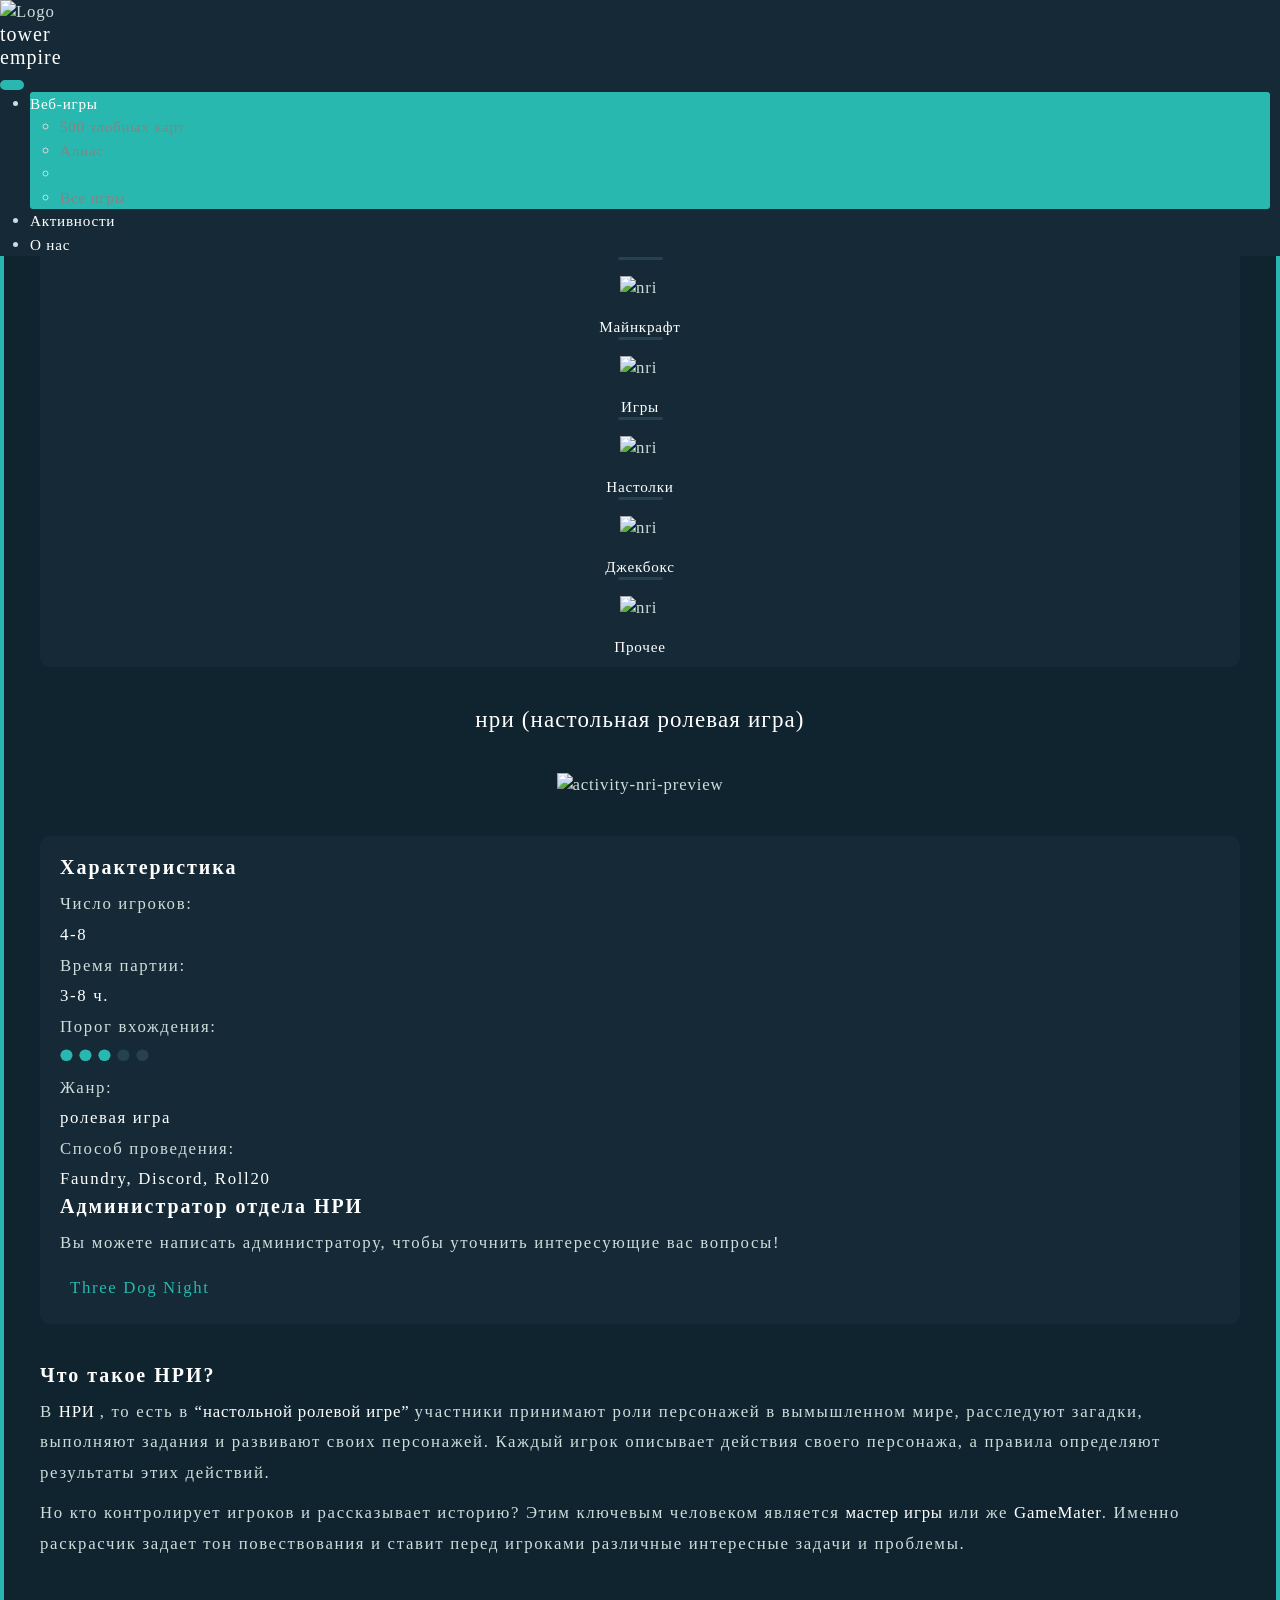
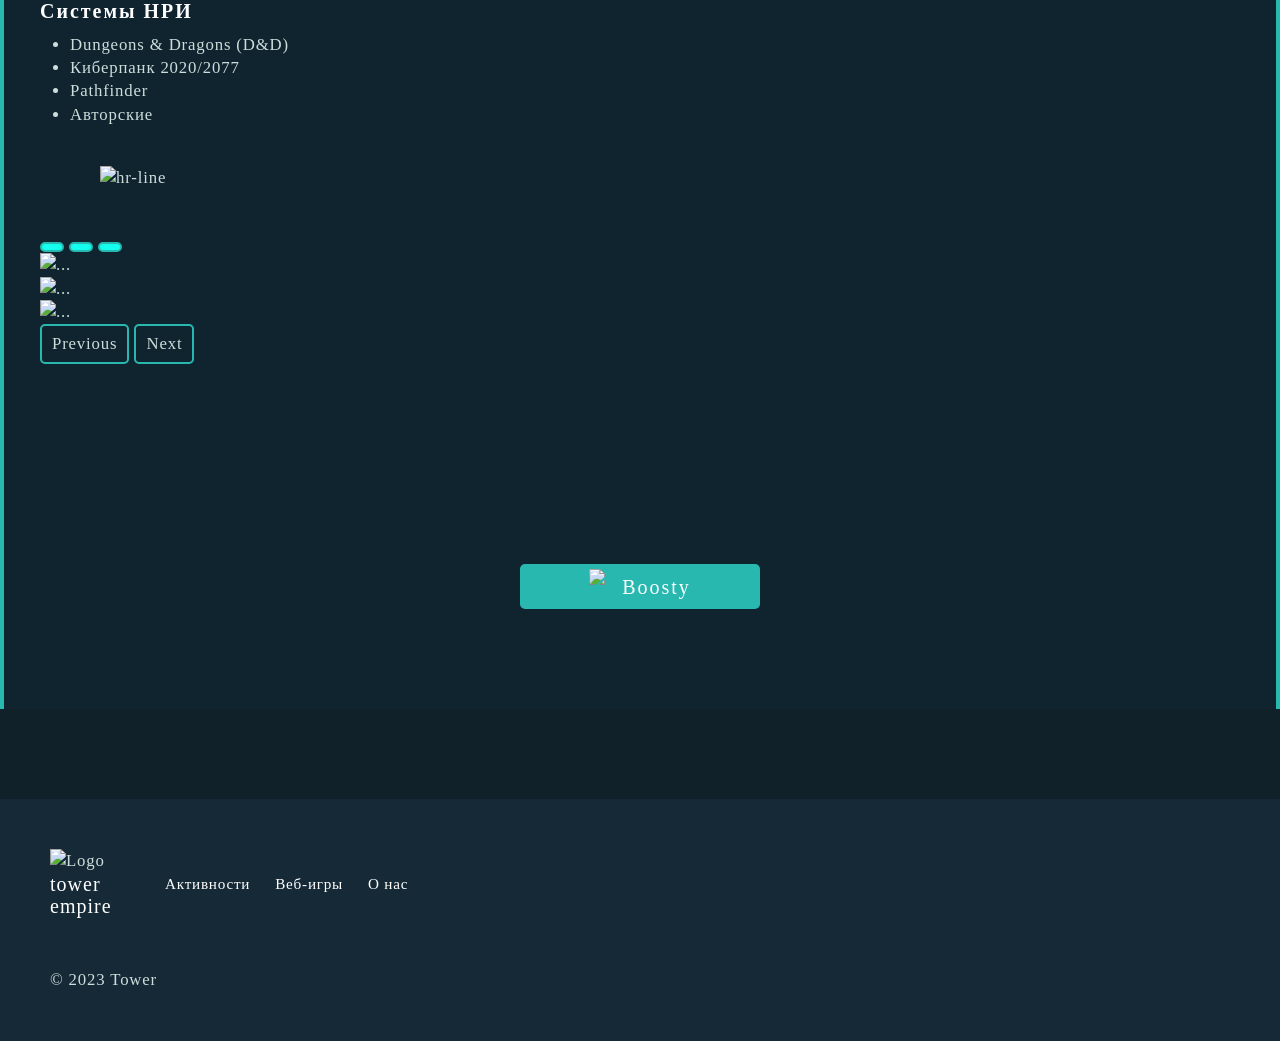
==== activity-nri.html @ 574c3813 "finished index" ====
<!DOCTYPE html>
<html lang="en">

<head>
    <meta charset="UTF-8">
    <meta name="viewport" content="width=device-width, initial-scale=1.0">
    <title>Tower Empire</title>
    <!-- <link rel="stylesheet" href="./css/bootstrap.min.css"> -->
    <link rel="stylesheet" href="./bootstrap/scss/bootstrap.css">
    <link rel="stylesheet" href="./css/main.css">
</head>

<body>
    <header>
        <nav class="container navbar navbar-expand-lg">
            <div class="logo d-flex py-1">
                <a href="#" class="logo__link d-flex">
                    <img src="./img/logo.svg" class="pe-2" alt="Logo">
                    <p class="logo__title">tower empire</p>
                </a>
            </div>
            <button class="navbar-toggler py-2" type="button" data-bs-toggle="collapse"
                data-bs-target="#navbarSupportedContent" aria-controls="navbarSupportedContent" aria-expanded="false"
                aria-label="Toggle navigation">
                <i class="fa-solid fa-bars fa-xl" style="color: #ffffff;"></i>
            </button>
            <div class="collapse navbar-collapse" id="navbarSupportedContent">
                <ul class="navbar-nav ms-auto mb-2 mb-lg-0">
                    <li class="nav-item dropdown nav-item-active">
                        <a class="nav-link dropdown-toggle px-3" href="#" id="navbarDropdown" role="button"
                            data-bs-toggle="dropdown" aria-expanded="false">
                            Веб-игры
                        </a>
                        <ul class="dropdown-menu " aria-labelledby="navbarDropdown">
                            <li><a class="dropdown-item" href="#">500 злобных карт</a></li>
                            <li><a class="dropdown-item" href="#">Алиас</a></li>
                            <li>
                                <hr class="dropdown-divider">
                            </li>
                            <li><a class="dropdown-item" href="#">Все игры</a></li>
                        </ul>
                    </li>
                    <li class="nav-item">
                        <a class="nav-link" href="#">Активности</a>
                    </li>
                    <li class="nav-item me-0">
                        <a class="nav-link" href="#">О нас</a>
                    </li>
                </ul>
            </div>
        </nav>
    </header>

    <main>
        <img src="./img/bg-dragons.png" class="img-fluid bg-dragons" alt="BgImage">
        <div class="container container-main container-activity">
            <img src="./img/border-decor.svg" class="border-decor border-decor_left" alt="BorderDecor">
            <img src="./img/border-decor.svg" class="border-decor border-decor_right" alt="BorderDecor">
            <div class="row container__title-blue">
                <h3 class="title-blue">Наши активности</h3>
            </div>

            <div class="row container__select-activities container_mb_block">
                <div class="col-lg-2 col-6 container__activity-item">
                    <div class="activity-item">
                        <a href="#" class="activity-item__a">
                            <div class="activity-item__line activity-item__line_active"></div>
                            <img class="activity-item__img" src="./img/activities/activity-nri.svg" alt="nri">
                            <p class="activity-item__text">НРИ</p>
                        </a>
                    </div>
                </div>

                <div class="col-lg-2 col-6 container__activity-item">
                    <div class="activity-item">
                        <a href="#" class="activity-item__a">
                            <div class="activity-item__line "></div>
                            <img class="activity-item__img" src="./img/activities/activity-minecraft.svg" alt="nri">
                            <p class="activity-item__text">Майнкрафт</p>
                        </a>
                    </div>
                </div>

                <div class="col-lg-2 col-6 container__activity-item">
                    <div class="activity-item">
                        <a href="#" class="activity-item__a">
                            <div class="activity-item__line "></div>
                            <img class="activity-item__img" src="./img/activities/activity-games.svg" alt="nri">
                            <p class="activity-item__text">Игры</p>
                        </a>
                    </div>
                </div>


                <div class="col-lg-2 col-6 container__activity-item">
                    <div class="activity-item">
                        <a href="#" class="activity-item__a">
                            <div class="activity-item__line "></div>
                            <img class="activity-item__img" src="./img/activities/activity-table-games.svg" alt="nri">
                            <p class="activity-item__text">Настолки</p>
                        </a>
                    </div>
                </div>

                <div class="col-lg-2 col-6 container__activity-item">
                    <div class="activity-item">
                        <a href="#" class="activity-item__a">
                            <div class="activity-item__line "></div>
                            <img class="activity-item__img" src="./img/activities/activity-jackbox.svg" alt="nri">
                            <p class="activity-item__text">Джекбокс </p>
                        </a>
                    </div>
                </div>

                <div class="col-lg-2 col-6 container__activity-item">
                    <div class="activity-item">
                        <a href="#" class="activity-item__a">
                            <div class="activity-item__line "></div>
                            <img class="activity-item__img" src="./img/activities/other.svg" alt="nri">
                            <p class="activity-item__text">Прочее </p>
                        </a>
                    </div>
                </div>
            </div>

            <div class="container__title-white container_mb_block">
                <h3 class="title-white">нри (настольная ролевая игра)</h3>
            </div>

            <div class="row container__activity-info container_mb_block">
                <div class="col-xl-6 col-sm-12 container__activity-preview container_mb_block">
                    <img src="./img/activities/nri/activity-nri-preview.svg" class="" alt="activity-nri-preview">
                </div>
                <div class="col-xl-6 col-sm-12 activity-properties">
                    <div class="row">
                        <h4 class="subtitle container__subtitle"> Характеристика </h4>
                        <div class="d-flex activity-properties__item">
                            <p class="text activity-properties__item-key"> Число игроков: </p>
                            <p class="text text_span"> 4-8 </p>
                        </div>

                        <div class="d-flex activity-properties__item">
                            <p class="text activity-properties__item-key"> Время партии: </p>
                            <p class="text text_span"> 3-8 ч. </p>
                        </div>

                        <div class="d-flex activity-properties__item">
                            <p class="text activity-properties__item-key"> Порог вхождения: </p>
                            <div class="text text_span activity-properties__item-value_difficulty">
                                <svg class="activity-properties__circle-difficulty_active"
                                    xmlns="http://www.w3.org/2000/svg" width="13" height="13" fill="none"
                                    viewBox="0 0 13 13">
                                    <ellipse cx="6.442" cy="6.256" fill="#26414F" rx="6.063" ry="5.856" />
                                </svg>

                                <svg class="activity-properties__circle-difficulty_active"
                                    xmlns="http://www.w3.org/2000/svg" width="13" height="13" fill="none"
                                    viewBox="0 0 13 13">
                                    <ellipse cx="6.442" cy="6.256" fill="#26414F" rx="6.063" ry="5.856" />
                                </svg>

                                <svg class="activity-properties__circle-difficulty_active"
                                    xmlns="http://www.w3.org/2000/svg" width="13" height="13" fill="none"
                                    viewBox="0 0 13 13">
                                    <ellipse cx="6.442" cy="6.256" fill="#26414F" rx="6.063" ry="5.856" />
                                </svg>

                                <svg xmlns="http://www.w3.org/2000/svg" width="13" height="13" fill="none"
                                    viewBox="0 0 13 13">
                                    <ellipse cx="6.442" cy="6.256" fill="#26414F" rx="6.063" ry="5.856" />
                                </svg>

                                <svg xmlns="http://www.w3.org/2000/svg" width="13" height="13" fill="none"
                                    viewBox="0 0 13 13">
                                    <ellipse cx="6.442" cy="6.256" fill="#26414F" rx="6.063" ry="5.856" />
                                </svg>

                            </div>
                        </div>

                        <div class="d-flex activity-properties__item">
                            <p class="text activity-properties__item-key"> Жанр: </p>
                            <p class="text text_span"> ролевая игра </p>
                        </div>

                        <div class="d-flex activity-properties__item">
                            <p class="text activity-properties__item-key"> Способ проведения: </p>
                            <p class="text text_span"> Faundry, Discord, Roll20 </p>
                        </div>
                    </div>
                    <hr>
                    <div class="row">
                        <h4 class="subtitle container__subtitle"> Администратор отдела НРИ </h4>
                        <p class="text activity-properties__admin-text">Вы можете написать администратору, чтобы
                            уточнить интересующие вас вопросы!</p>
                        <div class="discord-member">
                            <img src="./img/discord-avatars/three-dog-night.png" alt="">
                            <p class="text text_color_blue"> Three Dog Night </p>
                        </div>
                    </div>
                </div>
            </div>

            <div class="row container_mb_block">
                <h4 class="subtitle container__subtitle">Что такое НРИ?</h4>
                <p class="text container_mb_sm">В <span class="text_span"> НРИ </span>, то есть в <span
                        class="text_span"> “настольной
                        ролевой игре” </span> участники принимают роли персонажей в вымышленном мире,
                    расследуют загадки, выполняют задания и развивают своих персонажей. Каждый игрок описывает действия
                    своего персонажа, а правила определяют результаты этих действий.
                </p>
                <p class="text"> Но кто контролирует игроков и рассказывает историю? Этим ключевым человеком является
                    <span class="text_span">мастер игры</span> или
                    же <span class="text_span">GameMater</span>. Именно раскрасчик задает тон повествования и ставит
                    перед игроками различные
                    интересные задачи и проблемы.
                </p>
            </div>

            <div class="row">
                <h4 class="subtitle container__subtitle"> Системы НРИ </h4>
                <ul class="text container_mb_block">
                    <li> Dungeons & Dragons (D&D) </li>
                    <li> Киберпанк 2020/2077 </li>
                    <li> Pathfinder </li>
                    <li> Авторские </li>
                </ul>
            </div>

            <img class="hr-line container_mb_block" src="./img/hr-line.svg" alt="hr-line">

            <div class="row container__slider">
                <div id="carouselExampleIndicators" class="carousel slide" data-bs-ride="carousel">
                    <div class="carousel-indicators">
                        <button type="button" data-bs-target="#carouselExampleIndicators" data-bs-slide-to="0"
                            class="active " aria-current="true" aria-label="Slide 1"></button>
                        <button type="button" data-bs-target="#carouselExampleIndicators" data-bs-slide-to="1"
                            aria-label="Slide 2"></button>
                        <button type="button" data-bs-target="#carouselExampleIndicators" data-bs-slide-to="2"
                            aria-label="Slide 3"></button>
                    </div>
                    <div class="carousel-inner">
                        <div class="carousel-item active">
                            <img src="./img/activities/nri/nri1.png" class="d-block w-100" alt="...">
                        </div>
                        <div class="carousel-item">
                            <img src="./img/activities/nri/nri2.png" class="d-block w-100" alt="...">
                        </div>
                        <div class="carousel-item">
                            <img src="./img/activities/nri/nri3.png" class="d-block w-100" alt="...">
                        </div>
                    </div>
                    <button class="carousel-control-prev" type="button" data-bs-target="#carouselExampleIndicators"
                        data-bs-slide="prev">
                        <span class="carousel-control-prev-icon" aria-hidden="true"></span>
                        <span class="visually-hidden">Previous</span>
                    </button>
                    <button class="carousel-control-next" type="button" data-bs-target="#carouselExampleIndicators"
                        data-bs-slide="next">
                        <span class="carousel-control-next-icon" aria-hidden="true"></span>
                        <span class="visually-hidden">Next</span>
                    </button>
                </div>
            </div>

            <button class="btn-boosty d-flex justify-content-center align-items-center" alt="">
                <img src="./img/i-boosty.svg">
                Boosty
            </button>

        </div>
    </main>


    <footer class="container-fluid">
        <div class="container">

            <div class="footer__items">
                <div class="logo d-flex">
                    <a href="#" class="logo__link d-flex">
                        <img src="./img/logo.svg" class="pe-2" alt="Logo">
                        <p class="logo__title">tower empire</p>
                    </a>
                </div>

                <div class="footer__hyperlinks">
                    <a href="#">Активности</a>
                    <a href="#">Веб-игры</a>
                    <a href="#">О нас</a>
                </div>

            </div>

            <hr>

            <p>© 2023 Tower</p>
        </div>
    </footer>

    <script src="./js/bootstrap.bundle.min.js"></script>
    <script src="https://kit.fontawesome.com/5aa26e8b69.js" crossorigin="anonymous"></script>
</body>

</html>


<!-- это начало разметки для первой страницы -->

<!-- <div class="row">
    <h3>Приветствуем</h3>
    <h1>ПУТНИК</h1>
</div>
<div class="row">
    <p class="text">
        Этот сайт является вратами на наш Discord сервер. У нас вы можете найти хороших
        собеседников, поиграть в настольные игры, ДнД и поучаствовать в множестве других
        мероприятий.
    </p>
    <p class="text">
        Приходите отдохнуть от мирских забот в ламповой атмосфере!
    </p>
</div>
<div class="row">
    <button class="my-2">Discord-сервер</button>
    <button class="my-2">Discord-сервер</button>
    <button class="my-2">Discord-сервер</button>
</div> -->
---- css/main.css ----
@charset "UTF-8";
/*Подключение шрифтов*/
@import url("https://fonts.cdnfonts.com/css/baron-neue");
@import url("https://fonts.cdnfonts.com/css/bebas-neue");
@import url("https://fonts.cdnfonts.com/css/furore");
@import url("../fonts/Gilroy/stylesheet.css");
/*Обнуление стилей*/
/*Обнуление*/
* {
  padding: 0;
  margin: 0;
  border: 0;
}

p {
  padding: 0;
  margin: 0;
}

ul {
  padding: 0;
  margin: 0;
}

*, *:before, *:after {
  box-sizing: border-box;
}

:focus, :active {
  outline: none;
}

nav, footer, header, aside {
  display: block;
}

html, body {
  width: 100%;
  font-size: 100%;
  line-height: 1;
  font-size: 14px;
  -ms-text-size-adjust: 100%;
  -moz-text-size-adjust: 100%;
  -webkit-text-size-adjust: 100%;
}

input, button, textarea {
  font-family: inherit;
}

input::-ms-clear {
  display: none;
}

button {
  cursor: pointer;
}

button::-moz-focus-inner {
  padding: 0;
  border: 0;
}

a, a:visited {
  text-decoration: none;
}

a:hover {
  text-decoration: none;
}

img {
  vertical-align: top;
}

h1, h2, h3, h4, h5, h6 {
  font-size: inherit;
  font-weight: 400;
}

/*--------------------*/
/*Шрифты*/
/*Палитра цветов*/
* {
  color: #ccdedb;
  font-family: Gilroy Light;
  font-size: calc(15px + 3 * (100vw - 320px) / 1620);
  font-style: normal;
  font-weight: normal;
  line-height: 1.4;
  letter-spacing: 0.05em;
}

.logo .logo__title {
  color: #fff;
  font-family: "furore";
  font-size: 20px;
  font-style: normal;
  font-weight: 400;
  line-height: 1.12;
  letter-spacing: "";
}

.text, button {
  color: #ccdedb;
  font-family: Gilroy Light;
  font-size: calc(15px + 3 * (100vw - 320px) / 1620);
  font-style: normal;
  font-weight: 400;
  line-height: 1.82;
  letter-spacing: 0.1em;
}

body main .container-index .block-welcome__title, .title-blue {
  color: #28b8af;
  font-family: Gilroy Regular;
  font-size: calc(30px + 5 * (100vw - 320px) / 1620);
  font-style: normal;
  font-weight: 600;
  line-height: normal;
  letter-spacing: 0.11em;
}

body main .container-index .block-welcome__subtitle, .title-white {
  color: #fff;
  font-family: "Baron Neue";
  font-size: calc(20px + 5 * (100vw - 320px) / 1620);
  font-style: normal;
  font-weight: 400;
  line-height: normal;
  letter-spacing: 0.05em;
}

.subtitle {
  color: #fff;
  font-family: Gilroy Regular;
  font-size: calc(17px + 5 * (100vw - 320px) / 1620);
  font-style: normal;
  font-weight: 600;
  line-height: normal;
  letter-spacing: 0.1em;
}

body main .container-activity .container__select-activities .container__activity-item .activity-item__a .activity-item__text, a,
nav-item {
  color: #fff;
  font-family: Gilroy Light;
  font-size: calc(14px + 2 * (100vw - 320px) / 1620);
  font-style: normal;
  font-weight: 400;
  line-height: "";
  letter-spacing: "";
}

body main .container-activity .container__select-activities .container__activity-item .activity-item__a .activity-item__text, a,
nav-item {
  color: #ffffff !important;
  transition: 0.2s ease;
}
body main .container-activity .container__select-activities .container__activity-item .activity-item__a .activity-item__text:hover, a:hover,
nav-item:hover {
  color: #28b8af !important;
}

section {
  margin-bottom: 40px;
}

button {
  background-color: #28b8af;
  color: #ffffff;
  border-radius: 5px !important;
  border: 2px solid #28b8af;
  padding: 3px 10px;
  transition: 0.2s ease;
}
button:hover {
  background-color: #138f87;
}

.btn-outline {
  background: transparent;
  border: 2px solid #ccdedb;
  transition: 0.2s ease;
}
.btn-outline:hover {
  border-color: #28b8af;
  color: #28b8af;
  background: transparent;
}

.container {
  background: #102430;
  position: relative;
  z-index: 15;
}
@media (min-width: 350px) and (max-width: 780px) {
  .container {
    max-width: 100%;
  }
}

.bg-dragons {
  position: fixed;
  top: 0px;
  width: 100%;
}

ul {
  padding-left: 30px !important;
}

.hr-line {
  display: block;
  margin: auto;
  width: 90%;
}

.text_color_blue {
  color: #28b8af;
}

.text_span {
  color: #fff;
  font-weight: 500;
}

.title-blue {
  text-align: center;
}

.title-white {
  text-align: center;
}

.btn-active {
  background: #28b8af !important;
}

.container_mb_block {
  margin-bottom: 40px;
}

.container_mb_sm {
  margin-bottom: 10px;
}

.discord-member {
  display: flex;
  align-items: center;
}
.discord-member img {
  margin-right: 10px;
}

.carousel-indicators [data-bs-target] {
  background-color: #15ffef;
}

.carousel-control-next-icon,
.carousel-control-prev-icon {
  width: 3rem;
  height: 3rem;
}

.carousel-control-prev,
.carousel-control-next {
  background-color: unset !important;
  color: unset !important;
}

.carousel-indicators {
  bottom: -60px;
}

.btn-boosty {
  display: block;
  margin: auto;
  width: 240px;
  height: 45px;
  border-radius: 5px;
  font-size: 20px;
  position: relative;
}
.btn-boosty img {
  padding-right: 10px;
}
.btn-boosty::before {
  content: url("../img/boosty-cat.svg");
  position: absolute;
  top: -70px;
}

.block-boosty {
  margin-top: 200px;
}

.logo .logo__title {
  width: 85px;
  flex-shrink: 0;
}

body {
  background: #11212a;
}
body header {
  background: #152a36;
  position: fixed;
  top: 0;
  width: 100%;
  z-index: 1020;
}
body header .container {
  background: #152a36;
}
body header .container .navbar-toggler {
  background-color: #28b8af !important;
}
body header .container .navbar-collapse .nav-item-active {
  background: #28b8af;
  transition: 0.2s ease;
}
body header .container .navbar-collapse .nav-item-active:hover {
  background: #138f87;
}
body header .container .navbar-collapse .nav-item-active .nav-link:hover {
  color: white !important;
}
body header .container .navbar-collapse li {
  border-radius: 3px;
  margin-right: 10px;
}
body header .container .navbar-collapse .dropdown-item {
  color: #818586 !important;
}
body main .container {
  margin-top: 90px;
  margin-bottom: 90px;
  padding: 100px 0;
}
body main .container-main {
  position: relative;
  padding-top: 20px;
  padding-left: 40px;
  padding-right: 40px;
}
body main .container-main::before, body main .container-main::after {
  content: "";
  background: #28b8af;
  position: absolute;
  top: 35px;
  bottom: 0;
  left: 0;
  width: 4px;
}
body main .container-main::after {
  left: calc(100% - 4px);
  width: 4px;
}
body main .container-main .container__subtitle {
  margin-bottom: 10px;
}
body main .container-main .container__title-blue {
  margin-bottom: 20px;
}
body main .container-main .container__slider {
  margin-bottom: 200px;
}
body main .container-main .border-decor {
  position: absolute;
  top: 0px;
}
body main .container-main .border-decor_left {
  left: 0px;
}
body main .container-main .border-decor_right {
  left: calc(100% - 18px);
  transform: scale(-1, 1);
}
body main .container-index .title-white {
  font-size: calc(25px + 5 * (100vw - 320px) / 1620);
}
body main .container-index .block-welcome {
  padding-top: 40px;
  justify-content: center;
  align-items: center;
}
body main .container-index .block-welcome__title {
  font-size: calc(60px + 5 * (100vw - 320px) / 1620);
  font-weight: 500;
  letter-spacing: 0em;
}
body main .container-index .block-welcome__subtitle {
  font-size: calc(80px + 10 * (100vw - 320px) / 1620);
  color: #28b8af;
  margin-left: -1.98px;
  margin-bottom: 40px;
}
body main .container-index .block-welcome__subtitle::after {
  content: url("../img/index/torch.svg");
  position: relative;
  top: 2px;
  left: 2px;
}
body main .container-index .block-welcome__text {
  margin-bottom: 5px;
}
body main .container-index .block-welcome__subtext {
  margin-bottom: 30px;
}
body main .container-index .block-welcome p {
  line-height: 28px;
}
body main .container-index .block-welcome button {
  white-space: nowrap;
  width: 100%;
  height: 45px;
}
body main .container-index .block-welcome__btns .col {
  margin-bottom: 15px;
}
body main .container-index .block-welcome__btns .block-welcome__btn-discord {
  background-color: #324E94;
  border: 2px solid #324E94;
}
body main .container-index .block-welcome__btns .block-welcome__btn-discord:hover {
  border-color: #152a36;
  color: white;
  background: #1c3470;
}
body main .container-index .block-activities__col {
  position: relative;
}
body main .container-index .block-activities__col .block-activities__img,
body main .container-index .block-activities__col .block-activities__img-text {
  transition: 0.3s;
}
body main .container-index .block-activities__col:hover img {
  filter: brightness(30%);
}
body main .container-index .block-activities__col:hover p {
  color: #28b8af;
}
body main .container-index .block-activities__img-text {
  position: absolute;
  top: 50%;
  left: 50%;
  transform: translate(-50%, -50%);
  color: #FFF;
  font-weight: 500;
}
body main .container-index .block-activities__img-text_sm {
  font-size: 1.6em;
}
body main .container-index .block-activities__img-text_lg {
  font-size: 2.5em;
}
body main .container-index .block-activities__img {
  width: 100%;
  -o-object-fit: cover;
     object-fit: cover;
  padding-bottom: 20px;
  filter: brightness(60%);
}
body main .container-index .block-activities__img_sm {
  height: 220px !important;
}
body main .container-index .block-activities__img_lg {
  height: 350px;
}
body main .container-index .block-about__card {
  background: #152a36;
  padding: 30px;
  margin-bottom: 40px;
  border-radius: 10px;
}
body main .container-index .block-about p {
  color: #95A5AD;
  line-height: 1.5em;
}
body main .container-activity .container__select-activities {
  background: #152a36;
  border-radius: 10px;
  padding: 10px;
  justify-content: center;
}
@media (max-width: 991px) {
  body main .container-activity .container__select-activities .container__activity-item {
    margin-bottom: 20px;
  }
}
body main .container-activity .container__select-activities .container__activity-item .activity-item__a {
  display: flex;
  flex-direction: column;
  align-items: center;
  justify-content: space-between;
  height: 80px;
}
body main .container-activity .container__select-activities .container__activity-item .activity-item__a .activity-item__line {
  background: #26414f;
  border-radius: 5px;
  width: 45px;
  height: 3px;
}
body main .container-activity .container__select-activities .container__activity-item .activity-item__a .activity-item__line_active {
  background: #28b8af;
}
body main .container-activity .container__select-activities .container__activity-item .activity-item__a .activity-item__img {
  max-height: 50px;
  min-width: 40px;
}
body main .container-activity .container__activity-info .container__activity-preview {
  display: flex;
  align-items: center;
  justify-content: center;
}
body main .container-activity .container__activity-info .activity-properties {
  background: #152a36;
  border-radius: 10px;
  padding: 20px;
}
body main .container-activity .container__activity-info .activity-properties .activity-properties__item-key {
  padding-right: 10px;
}
body main .container-activity .container__activity-info .activity-properties .activity-properties__item .activity-properties__circle-difficulty_active ellipse {
  fill: #28b8af;
}
body main .container-activity .container__activity-info .activity-properties .activity-properties__admin-text {
  margin-bottom: 15px;
}
body footer {
  background: #152a36;
  padding: 50px;
  position: relative;
  z-index: 1;
}
body footer .container {
  background: #152a36;
}
body footer .container .footer__items {
  display: flex;
  align-items: center;
  margin-bottom: 50px;
}
body footer .container .footer__items .logo {
  padding-right: 30px;
}
body footer .container .footer__items .footer__hyperlinks a {
  padding-right: 20px;
}/*# sourceMappingURL=main.css.map */
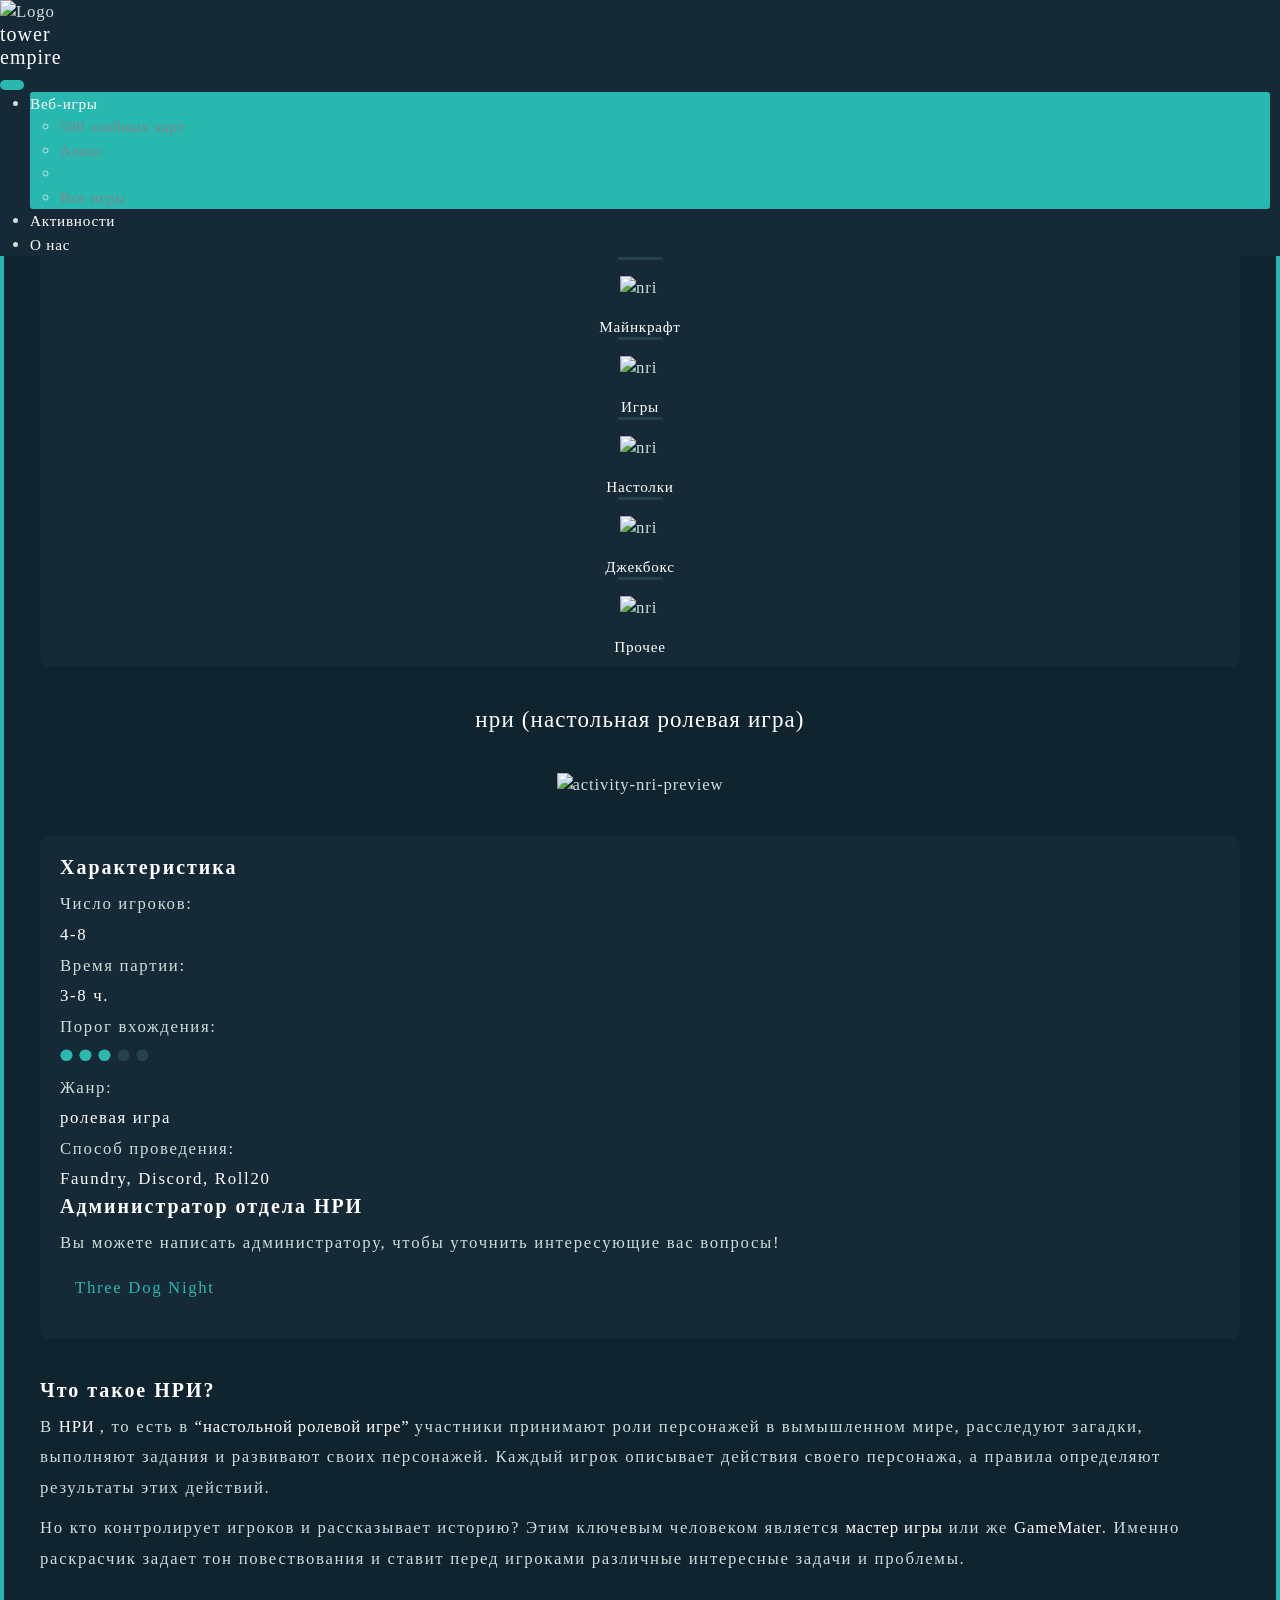
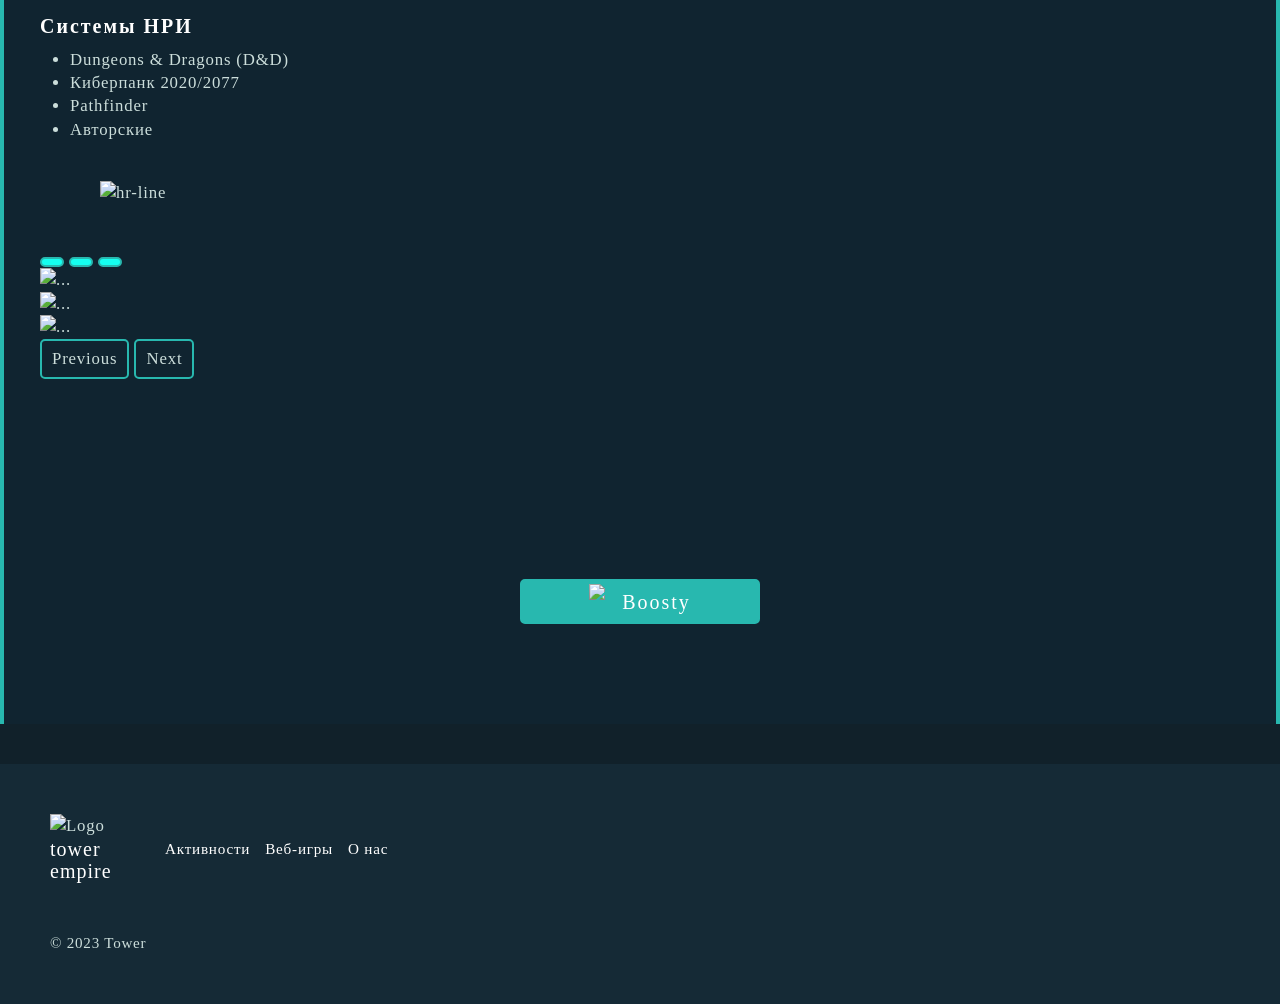
==== commit a4d18dc6: "finished page "About"" ====
--- a/activity-nri.html
+++ b/activity-nri.html
@@ -195,7 +195,7 @@
                             уточнить интересующие вас вопросы!</p>
                         <div class="discord-member">
                             <img src="./img/discord-avatars/three-dog-night.png" alt="">
-                            <p class="text text_color_blue"> Three Dog Night </p>
+                            <p class="text text-color-blue"> Three Dog Night </p>
                         </div>
                     </div>
                 </div>
@@ -302,26 +302,3 @@
 </body>
 
 </html>
-
-
-<!-- это начало разметки для первой страницы -->
-
-<!-- <div class="row">
-    <h3>Приветствуем</h3>
-    <h1>ПУТНИК</h1>
-</div>
-<div class="row">
-    <p class="text">
-        Этот сайт является вратами на наш Discord сервер. У нас вы можете найти хороших
-        собеседников, поиграть в настольные игры, ДнД и поучаствовать в множестве других
-        мероприятий.
-    </p>
-    <p class="text">
-        Приходите отдохнуть от мирских забот в ламповой атмосфере!
-    </p>
-</div>
-<div class="row">
-    <button class="my-2">Discord-сервер</button>
-    <button class="my-2">Discord-сервер</button>
-    <button class="my-2">Discord-сервер</button>
-</div> -->
--- a/css/main.css
+++ b/css/main.css
@@ -216,7 +216,7 @@
   width: 90%;
 }
 
-.text_color_blue {
+.text-color-blue {
   color: #28b8af;
 }
 
@@ -248,9 +248,10 @@
 .discord-member {
   display: flex;
   align-items: center;
-}
-.discord-member img {
-  margin-right: 10px;
+  margin-bottom: 15px;
+}
+.discord-member img, .discord-member i {
+  margin-right: 15px;
 }
 
 .carousel-indicators [data-bs-target] {
@@ -291,6 +292,22 @@
   top: -70px;
 }
 
+.card {
+  height: 100%;
+  display: flex;
+  flex-direction: column;
+  justify-content: space-between;
+  background: #152a36;
+  padding: 30px;
+  padding-top: 20px;
+  border-radius: 10px;
+}
+.card .card__item {
+  display: flex;
+  align-items: center;
+  margin-bottom: 15px;
+}
+
 .block-boosty {
   margin-top: 200px;
 }
@@ -335,7 +352,7 @@
 }
 body main .container {
   margin-top: 90px;
-  margin-bottom: 90px;
+  margin-bottom: 40px;
   padding: 100px 0;
 }
 body main .container-main {
@@ -469,14 +486,34 @@
   height: 350px;
 }
 body main .container-index .block-about__card {
-  background: #152a36;
-  padding: 30px;
   margin-bottom: 40px;
-  border-radius: 10px;
+  height: auto;
 }
 body main .container-index .block-about p {
   color: #95A5AD;
   line-height: 1.5em;
+}
+body main .container-about .title-white {
+  font-size: calc(25px + 5 * (100vw - 320px) / 1620);
+}
+body main .container-about .subtitle {
+  font-weight: 400;
+}
+body main .container-about .block-text p {
+  line-height: 2em;
+}
+body main .container-about .block-links .title-white {
+  font-size: 1.3em;
+  text-align: left;
+}
+body main .container-about .block-links .block-links__card .card__desc-item {
+  font-size: 0.8em;
+}
+body main .container-about .block-links .block-links__card .card__dev-item {
+  margin-bottom: 30px;
+}
+body main .container-about .block-links .card_dev-team p, body main .container-about .block-links .card_dev-team span {
+  font-size: 0.9em;
 }
 body main .container-activity .container__select-activities {
   background: #152a36;
@@ -546,5 +583,8 @@
   padding-right: 30px;
 }
 body footer .container .footer__items .footer__hyperlinks a {
-  padding-right: 20px;
+  margin-right: 10px;
+}
+body footer .container p {
+  font-size: 0.9em;
 }/*# sourceMappingURL=main.css.map */
